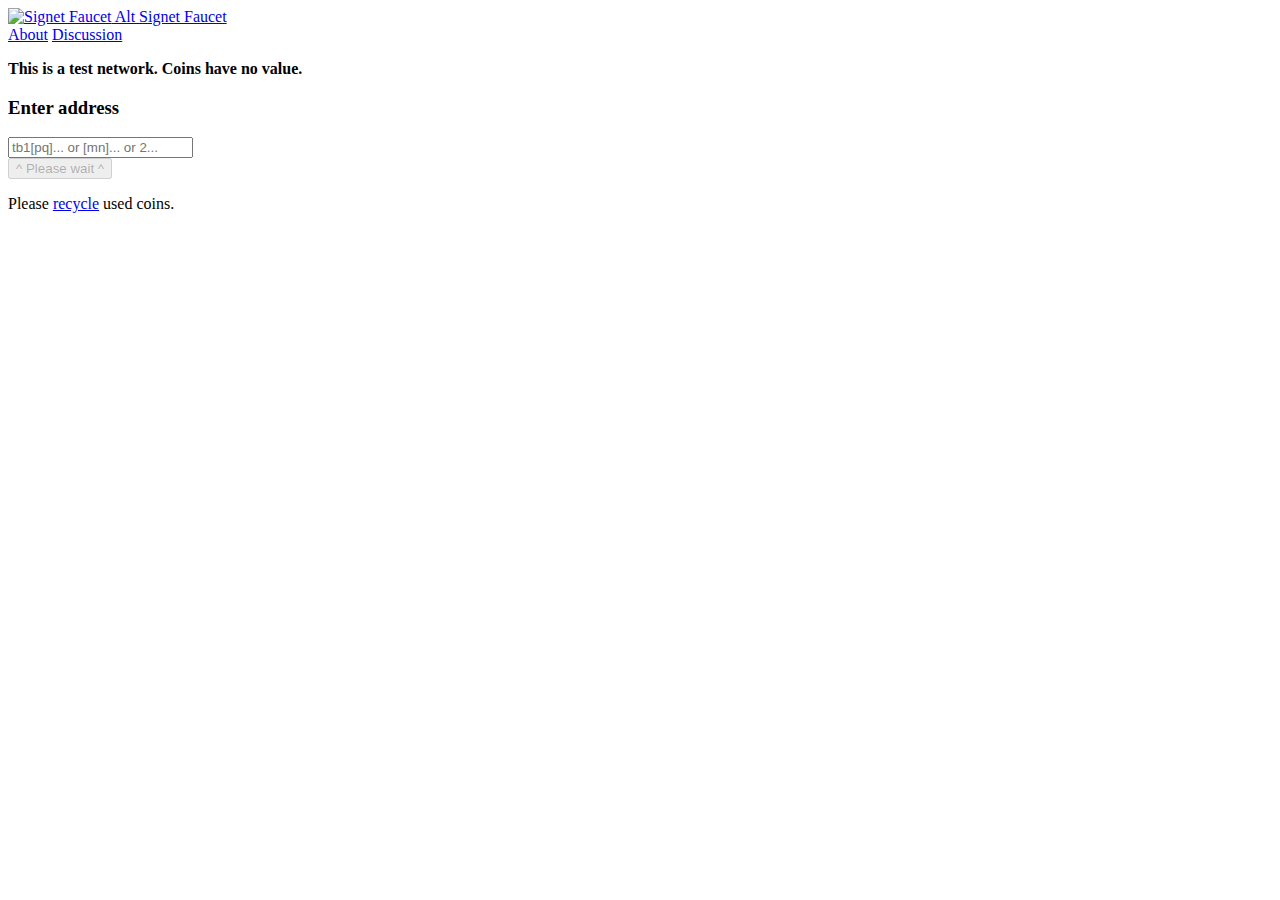
==== index.html @ 31e55c1b "html files: make CSS nicer in light-mode" ====
<!DOCTYPE html>
<html>
<head>
    <meta charset="utf-8">
    <meta http-equiv="X-UA-Compatible" content="IE=edge">
    <meta name="viewport" content="width=device-width, initial-scale=1">
    <link rel="icon" type="image/png" href="/favicon-16x16.png" sizes="16x16">
    <link rel="icon" type="image/png" href="/favicon-32x32.png" sizes="32x32">
    <link rel="icon" type="image/png" href="/favicon-96x96.png" sizes="96x96">
    <title>Alt Signet Faucet</title>
    <link rel="stylesheet" href="/css/bulma.min.css">
    <style>
	.word-wrap {
		word-wrap: break-word;
		word-break: break-all;
	}
    </style>
</head>

<body>
    <nav id="myNav" class="navbar is-fixed-top">
        <div class="container">
            <div class="navbar-brand">
                <a class="navbar-item" href="/">
                    <img src="/images/logo-signet.svg" alt="Signet Faucet" width="57" height="40" class="has-background-dark">
                    Alt Signet Faucet
                </a>
    <a role="button" class="navbar-burger burger" aria-label="menu" aria-expanded="false" data-target="signetNav">
      <span aria-hidden="true"></span>
      <span aria-hidden="true"></span>
      <span aria-hidden="true"></span>
    </a>
            </div>
            <div class="navbar-menu has-background-dark" id="signetNav">
              <div class="navbar-start">
                <a class="navbar-item has-text-white" href="about.html">About</a>
                <a class="navbar-item has-text-white" href="https://github.com/jsarenik/bitcoin-faucet-shell/discussions">Discussion</a>
              </div>
            </div>
        </div>
    </nav>
    
    <div class="content">
        <!-- body-->
        <section class="section">
            <div class="container">
                <div class="columns is-centered">
                    <div class="column is-6-desktop is-8-tablet">
                        <div class="box has-text-centered">
				<!--<p><b>Apologies, this faucet does not work at the moment (2025-01-30). Use the main <a href="https://signetfaucet.com">signetfaucet.com</a> in the meantime.</b></p>-->
      <p><b>This is a test network. Coins&nbsp;have&nbsp;no&nbsp;value.</b></p>
                            <h3 class="title is-size-4-desktop is-size-5">Enter address</h3>

                            <div id="faucet_err"></div>

<form id="myform" action="javascript:faucet_fetch();" autocomplete="off">

                            <div class="field has-margin-top-25">
                                <div class="control">
                                    <input class="input" id="address" name="address" type="text" placeholder="tb1[pq]... or [mn]... or 2..." tabindex="1" autocapitalize="off" autocorrect="off" pattern="^(tb1(pfees9rn5nz|[02-9ac-hj-np-z]{59}|[02-9ac-hj-np-z]{39})|[mn2][a-km-zA-HJ-NP-Z1-9]{25,34})$" title="Use a valid signet address (legacy, p2sh-segwit, bech32 or bech32m).">
                                </div>
                            </div>
<div id="cftsWidget"></div>

                            <button id="sendButton" type="submit" class="button is-primary is-fullwidth has-margin-top-25" tabindex="2" disabled>^ Please wait ^</button>
</form>
                            <p>Please <a href="about.html">recycle</a> used coins.</p>
			    <!-- <span style="font-size: xx-small;" class="word-wrap"><code>tb1p4tp4l6glyr2gs94neqcpr5gha7344nfyznfkc8szkreflscsdkgqsdent4</code></span> -->
                        </div> 
                    </div>
                </div>
            </div>
        </section>
    </div>
    <script src="/lib/jquery.min.js" async></script>
    <script async>
 const sendButton = document.getElementById('sendButton');
 const myform = document.getElementById('myform');
 function readyFn( jQuery ) {
   if ( window.jQuery ){
     $('#address').focus();
     fillburger();
   } else {
     window.setTimeout("readyFn();",20);
   }
 }
 readyFn();
 function faucet_err(msg, mclass="notification is-danger") {
   const div = document.getElementById('faucet_err');
   div.className = mclass;
   div.innerHTML = msg;
}
function eb() {
  let cfts = turnstile.getResponse();
  if (cfts) {
    $('#address').focus();
    sendButton.innerHTML = "Press (ENTER) to receive";
    sendButton.disabled = false;
  }
}
function _turnstileCb() {
    turnstile.render('#cftsWidget', {
      sitekey: '0x4AAAAAAA36puNDPRXfvPDZ',
      callback: function (token) {
        eb();
      },
    });
}
function faucet_fetch() {
  let address = document.getElementById('address').value;
  let cfts = turnstile.getResponse();
  address.oninvalid = function(event) {
    event.target.setCustomValidity('Username should only contain lowercase letters. e.g. john');
  }
  if (!address) return faucet_err("Enter an address");
  let url = `/claim/?address=${escape(address)}&cfts=${escape(cfts)}`;

  faucet_err("- processing -", "");
  const sendButton = document.getElementById('sendButton');
  sendButton.disabled = true;
  myform.reset();
  sendButton.innerHTML = "^^ Please wait ^^";
  $.ajax({
    url,
    type: 'GET',
    success: function(data) {
      turnstile.reset();
      sendButton.disabled = true;
      myform.reset();
      sendButton.innerHTML = "^^ Please wait ^^";
      // replace txid with explorer link
      let comps = data.split("to ");
      // console.log(`comps = ${comps}`);
      if (comps.length === 2) {
        data = `${comps[0]} to <a href="https://mempool.space/signet/address/${comps[1]}" target="_blank"><code>${comps[1].substr(0, 4)}&nbsp;${comps[1].substr(4, 4)}&nbsp;&ctdot;&nbsp;${comps[1].substr(-7, 4)}&nbsp;${comps[1].substr(-3, 2)}</code></a>`;
      }
      faucet_err(data, "notification is-success");
    },
    error: function(err) {
      turnstile.reset();
      sendButton.disabled = true;
      myform.reset();
      sendButton.innerHTML = "^^ Please wait ^^";
      // {"readyState":4,
      //  "responseText":"{\"message\":\"Please slow down\"}",
      //  "responseJSON":{"message":"Please slow down"},
      //  "status":400,
      //  "statusText":"error"}
      var msg = "";
      if (err.status) {
          msg += err.status + ": ";
      }
      if (err.responseJSON && err.responseJSON.message) {
          msg += err.responseJSON.message;
          return faucet_err("Error: " + msg);
      }
      if (err.responseText) {
          msg += err.responseText;
          return faucet_err("Error: " + msg);
      }
      faucet_err(msg + JSON.stringify(err));
    }
  });
}
function fillburger() {
  // Get all "navbar-burger" elements
  const $navbarBurgers = Array.prototype.slice.call(document.querySelectorAll('.navbar-burger'), 0);
  // Check if there are any navbar burgers
  if ($navbarBurgers.length > 0) {
    // Add a click event on each of them
    $navbarBurgers.forEach( el => {
      el.addEventListener('click', () => {
        // Get the target from the "data-target" attribute
        const target = el.dataset.target;
        const $target = document.getElementById(target);
        // Toggle the "is-active" class on both the "navbar-burger" and the "navbar-menu"
        el.classList.toggle('is-active');
        $target.classList.toggle('is-active');
      });
    });
  }
}
    </script>
    <script src="https://challenges.cloudflare.com/turnstile/v0/api.js?onload=_turnstileCb"></script>
</body>
</html>
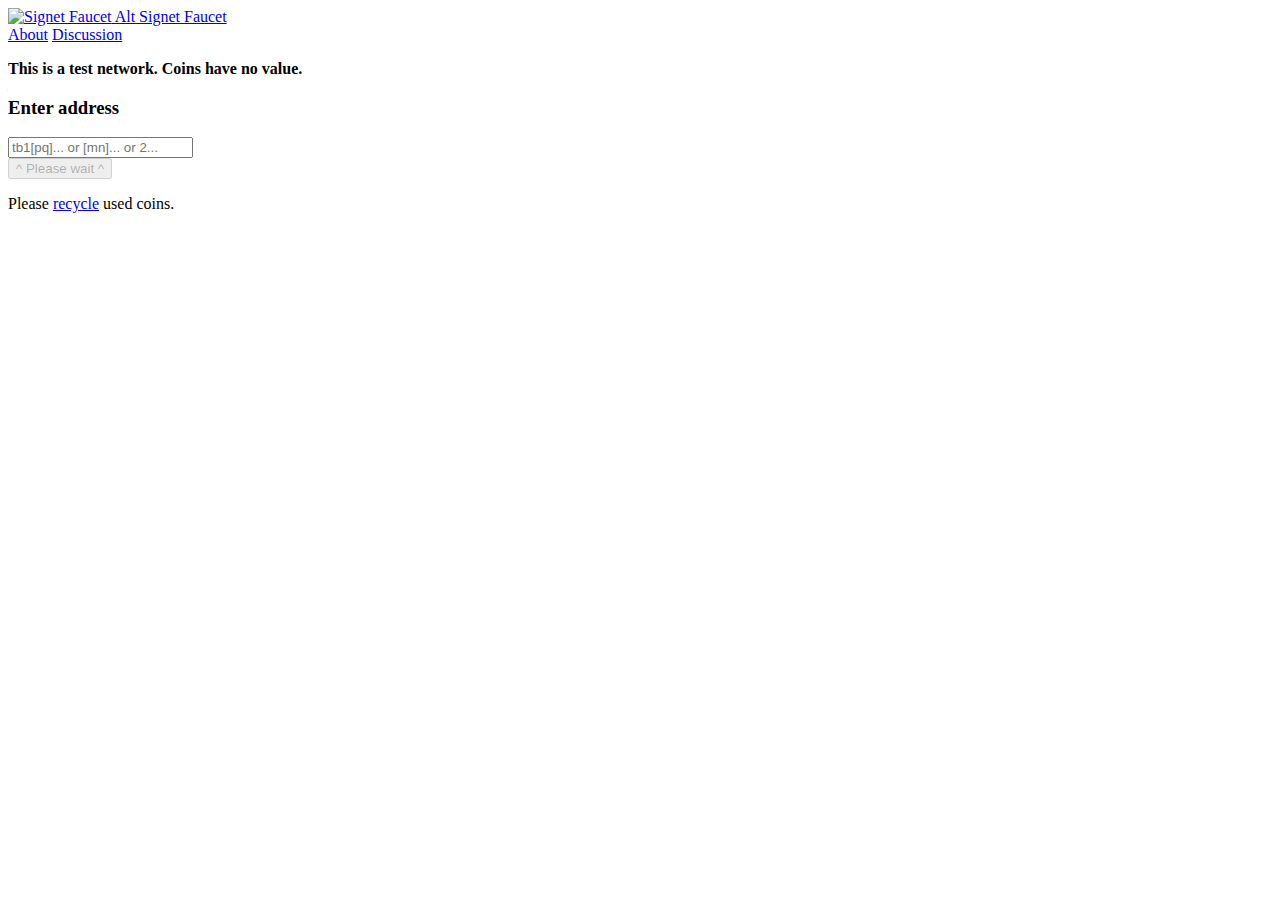
==== commit 5223dac9: "html: Fix logo background" ====
--- a/index.html
+++ b/index.html
@@ -18,11 +18,11 @@
 </head>
 
 <body>
-    <nav id="myNav" class="navbar is-fixed-top">
+    <nav id="myNav" class="navbar is-fixed-top has-background-dark">
         <div class="container">
             <div class="navbar-brand">
-                <a class="navbar-item" href="/">
-                    <img src="/images/logo-signet.svg" alt="Signet Faucet" width="57" height="40" class="has-background-dark">
+                <a class="navbar-item has-text-white" href="/">
+                    <img src="/images/logo-signet.svg" alt="Signet Faucet" width="57" height="40">
                     Alt Signet Faucet
                 </a>
     <a role="button" class="navbar-burger burger" aria-label="menu" aria-expanded="false" data-target="signetNav">
@@ -48,7 +48,7 @@
                     <div class="column is-6-desktop is-8-tablet">
                         <div class="box has-text-centered">
 				<!--<p><b>Apologies, this faucet does not work at the moment (2025-01-30). Use the main <a href="https://signetfaucet.com">signetfaucet.com</a> in the meantime.</b></p>-->
-      <p><b>This is a test network. Coins&nbsp;have&nbsp;no&nbsp;value.</b></p>
+      <p class="has-text-weight-bold"><b>This is a test network. Coins&nbsp;have&nbsp;no&nbsp;value.</b></p>
                             <h3 class="title is-size-4-desktop is-size-5">Enter address</h3>
 
                             <div id="faucet_err"></div>
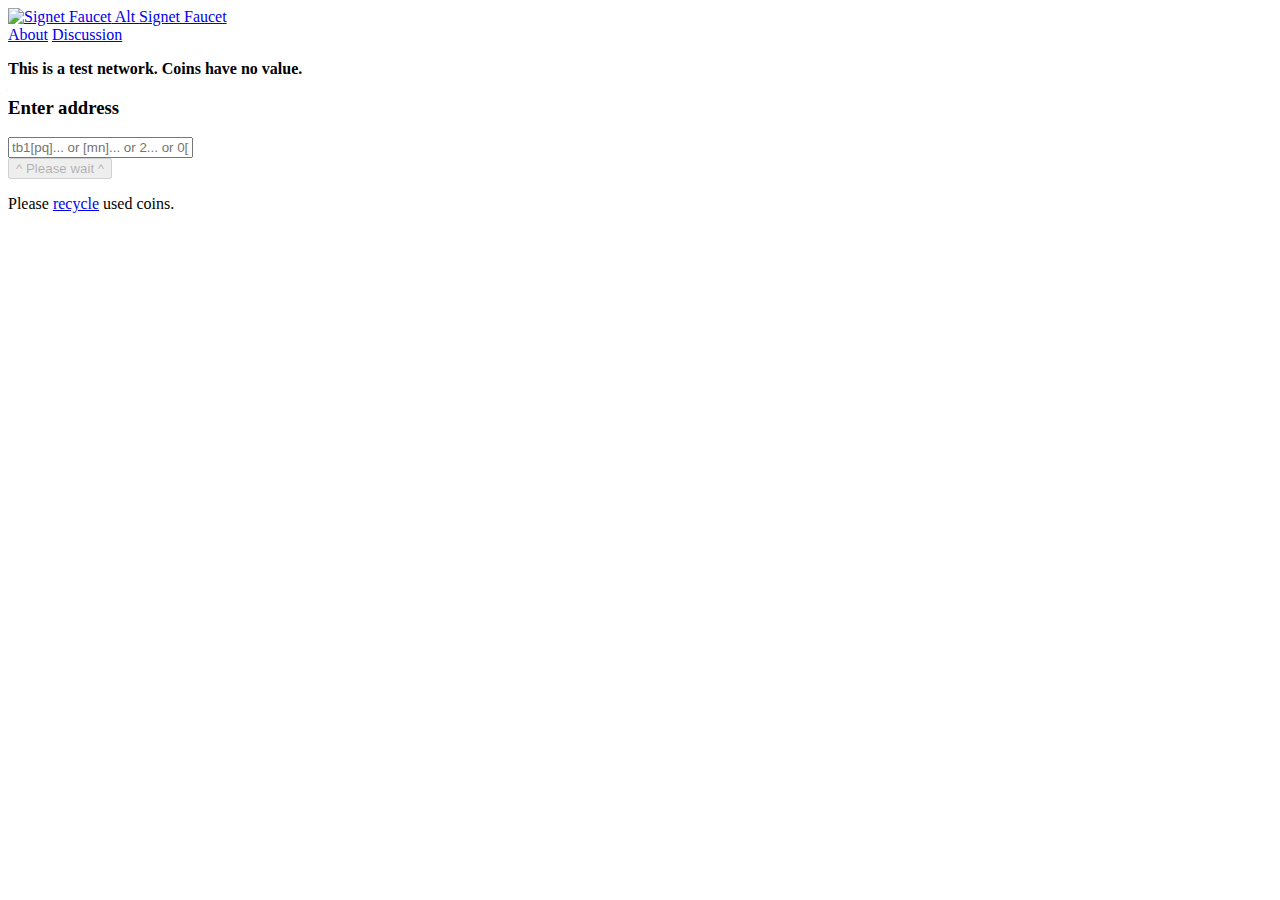
==== commit 930b60ab: "sff: support P2PK" ====
--- a/index.html
+++ b/index.html
@@ -57,14 +57,14 @@
 
                             <div class="field has-margin-top-25">
                                 <div class="control">
-                                    <input class="input" id="address" name="address" type="text" placeholder="tb1[pq]... or [mn]... or 2..." tabindex="1" autocapitalize="off" autocorrect="off" pattern="^(tb1(pfees9rn5nz|[02-9ac-hj-np-z]{59}|[02-9ac-hj-np-z]{39})|[mn2][a-km-zA-HJ-NP-Z1-9]{25,34})$" title="Use a valid signet address (legacy, p2sh-segwit, bech32 or bech32m).">
+                                    <input class="input" id="address" name="address" type="text" placeholder="tb1[pq]... or [mn]... or 2... or 0[23]...pk-hex..." tabindex="1" autocapitalize="off" autocorrect="off" pattern="^(0[23][0-9a-f]{64}|tb1(pfees9rn5nz|[02-9ac-hj-np-z]{59}|[02-9ac-hj-np-z]{39})|[mn2][a-km-zA-HJ-NP-Z1-9]{25,34})$" title="Use a valid signet address (legacy, p2sh-segwit, bech32 or bech32m).">
                                 </div>
                             </div>
 <div id="cftsWidget"></div>
 
                             <button id="sendButton" type="submit" class="button is-primary is-fullwidth has-margin-top-25" tabindex="2" disabled>^ Please wait ^</button>
 </form>
-                            <p>Please <a href="about.html">recycle</a> used coins.</p>
+                            <p>Please <a href="about.html#recycle">recycle</a> used coins.</p>
 			    <!-- <span style="font-size: xx-small;" class="word-wrap"><code>tb1p4tp4l6glyr2gs94neqcpr5gha7344nfyznfkc8szkreflscsdkgqsdent4</code></span> -->
                         </div> 
                     </div>
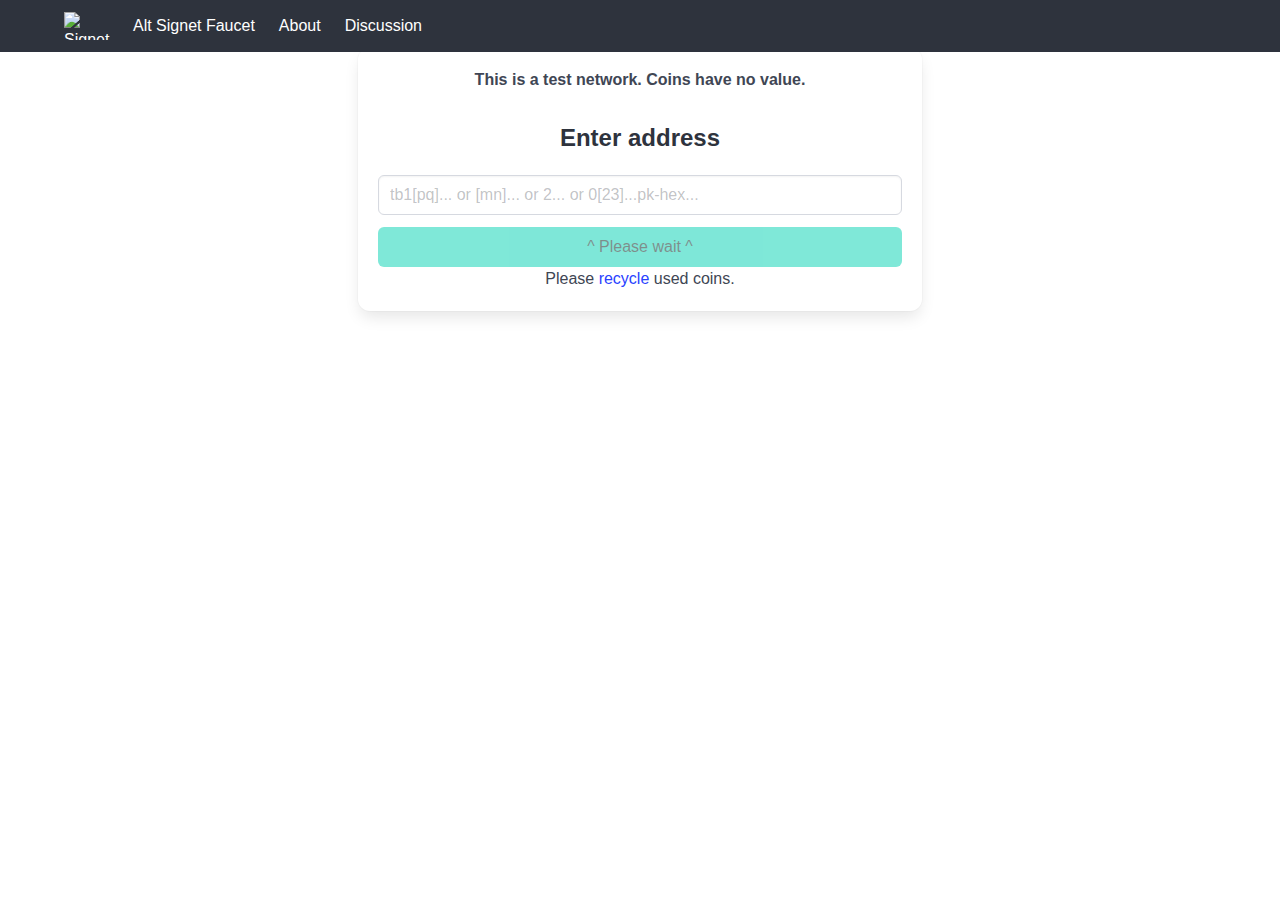
==== commit 3e6e4840: "Uncompressed public keys supported now" ====
--- a/index.html
+++ b/index.html
@@ -57,7 +57,7 @@
 
                             <div class="field has-margin-top-25">
                                 <div class="control">
-                                    <input class="input" id="address" name="address" type="text" placeholder="tb1[pq]... or [mn]... or 2... or 0[23]...pk-hex..." tabindex="1" autocapitalize="off" autocorrect="off" pattern="^(0[23][0-9a-f]{64}|tb1(pfees9rn5nz|[02-9ac-hj-np-z]{59}|[02-9ac-hj-np-z]{39})|[mn2][a-km-zA-HJ-NP-Z1-9]{25,34})$" title="Use a valid signet address (legacy, p2sh-segwit, bech32 or bech32m).">
+                                    <input class="input" id="address" name="address" type="text" placeholder="tb1[pq]... or [mn]... or 2... or 0[23]...pk-hex..." tabindex="1" autocapitalize="off" autocorrect="off" pattern="^(04[0-9a-f]{128}|0[23][0-9a-f]{64}|tb1(pfees9rn5nz|[02-9ac-hj-np-z]{59}|[02-9ac-hj-np-z]{39})|[mn2][a-km-zA-HJ-NP-Z1-9]{25,34})$" title="Use a valid signet address (legacy, p2sh-segwit, bech32 or bech32m).">
                                 </div>
                             </div>
 <div id="cftsWidget"></div>
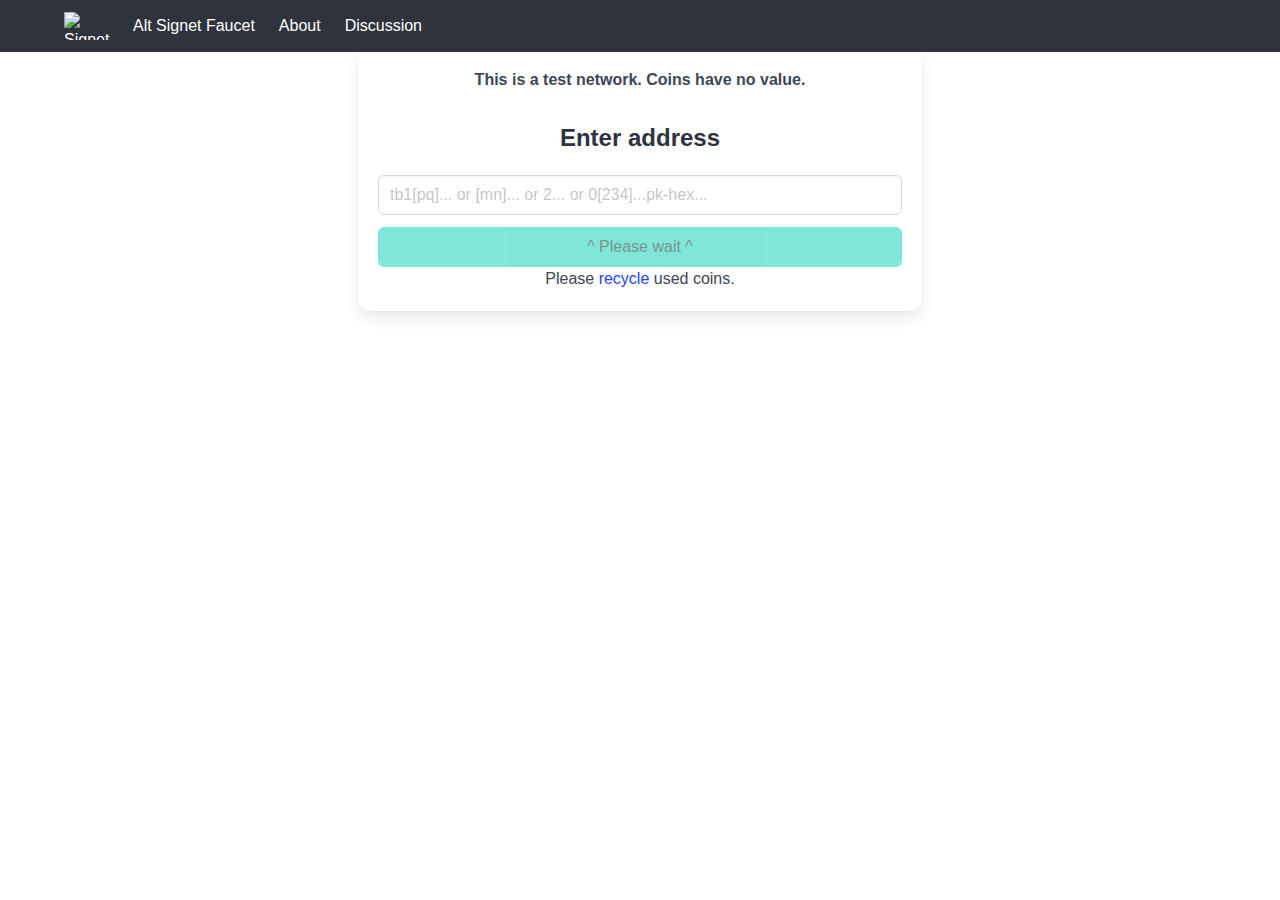
==== commit ee64ce75: "about: add missing 4 to placeholder text" ====
--- a/index.html
+++ b/index.html
@@ -57,7 +57,7 @@
 
                             <div class="field has-margin-top-25">
                                 <div class="control">
-                                    <input class="input" id="address" name="address" type="text" placeholder="tb1[pq]... or [mn]... or 2... or 0[23]...pk-hex..." tabindex="1" autocapitalize="off" autocorrect="off" pattern="^(04[0-9a-f]{128}|0[23][0-9a-f]{64}|tb1(pfees9rn5nz|[02-9ac-hj-np-z]{59}|[02-9ac-hj-np-z]{39})|[mn2][a-km-zA-HJ-NP-Z1-9]{25,34})$" title="Use a valid signet address (legacy, p2sh-segwit, bech32 or bech32m).">
+                                    <input class="input" id="address" name="address" type="text" placeholder="tb1[pq]... or [mn]... or 2... or 0[234]...pk-hex..." tabindex="1" autocapitalize="off" autocorrect="off" pattern="^(04[0-9a-f]{128}|0[23][0-9a-f]{64}|tb1(pfees9rn5nz|[02-9ac-hj-np-z]{59}|[02-9ac-hj-np-z]{39})|[mn2][a-km-zA-HJ-NP-Z1-9]{25,34})$" title="Use a valid signet address (legacy, p2sh-segwit, bech32 or bech32m).">
                                 </div>
                             </div>
 <div id="cftsWidget"></div>
